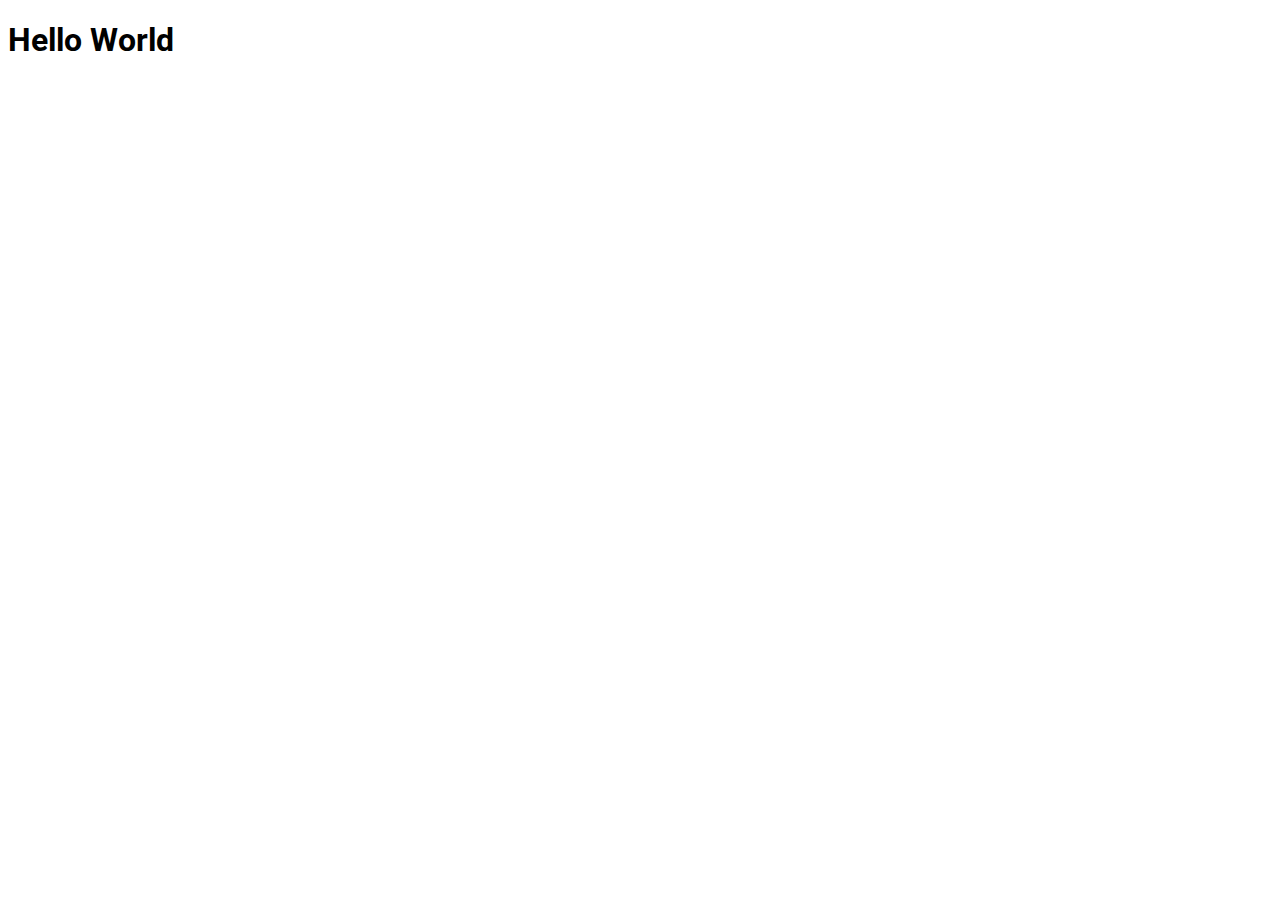
==== index.html @ cd3dbfc3 "Created files" ====
<!DOCTYPE html>
<html lang="en">
<head>
    <meta charset="UTF-8">
    <meta http-equiv="X-UA-Compatible" content="IE=edge">
    <meta name="viewport" content="width=device-width, initial-scale=1.0">
    <title>Project 0</title>
    <script src="main.js" defer></script>
    <link rel="stylesheet" href="style.css">
</head>
<body>
    <h1>Hello World</h1>
</body>
</html>
---- style.css ----
@import url('https://fonts.googleapis.com/css2?family=Roboto&display=swap');

* {
    font-family: 'Roboto', sans-serif;
}
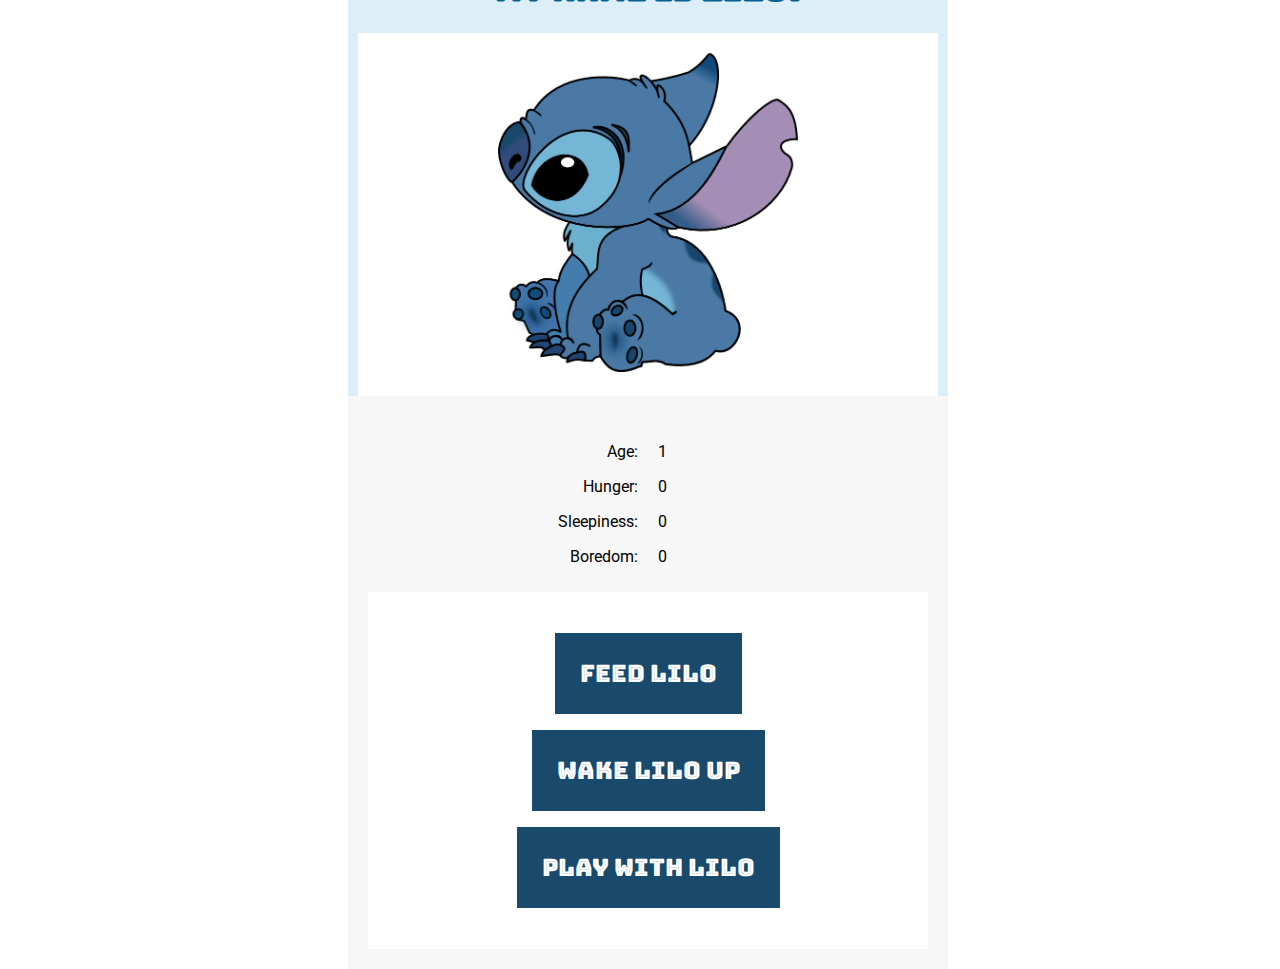
==== commit e1650704: "HTML/CSS Complete - Game has interface" ====
--- a/index.html
+++ b/index.html
@@ -9,6 +9,30 @@
     <link rel="stylesheet" href="style.css">
 </head>
 <body>
-    <h1>Hello World</h1>
+    <div class="container">
+        <div class="header"><h1>My name is <span id="pet-name">Lilo</span>!</h1></div>
+        <div class="pet-image"><img src="images/happy.png" /></div>
+        <div class="game-area">
+            <div style="display: flex; flex-direction: row;">
+                <div class="game-left">
+                    <p>Age:</p>
+                    <p>Hunger:</p>
+                    <p>Sleepiness:</p>
+                    <p>Boredom:</p>
+                </div>
+                <div class="game-right">
+                    <p id="age">1</p>
+                    <p id="hunger-text">0</p>
+                    <p id="sleepiness-text">0</p>
+                    <p id="boredom-text">0</p>
+                </div>
+            </div>
+            <div class="buttons">
+                <p><button id="hunger-btn">Feed Lilo</button></p>
+                <p><button id="sleepiness-btn">Wake Lilo Up</button></p>
+                <p><button id="boredom-btn">Play with Lilo</button></p>
+            </div>
+        </div>
+    </div>
 </body>
 </html>--- a/style.css
+++ b/style.css
@@ -1,5 +1,74 @@
-@import url('https://fonts.googleapis.com/css2?family=Roboto&display=swap');
+/*
+    Images credit: https://www.pngwing.com/en/free-png-kfbcw
+*/
 
-* {
+@import url('https://fonts.googleapis.com/css2?family=Roboto&family=Bungee+Inline&display=swap');
+
+body {
     font-family: 'Roboto', sans-serif;
+    text-align: center;
+}
+
+body {
+    width: 100%;
+    height: 100vh;
+    display: flex;
+    justify-content: center;
+    align-items: center;
+}
+
+.container {
+    display: flex;
+    flex-direction: column;
+    width: 600px;
+}
+
+.container img {
+    width: 300px;
+}
+
+.header {
+    font-family: 'Bungee Inline', cursive;
+    color: #046491;
+    background-color: #dceef7;
+}
+
+.pet-image {
+    padding: 20px;
+    border-left: 10px solid #dceef7;
+    border-right: 10px solid #dceef7;
+}
+
+.game-area {
+    display: flex;
+    flex-direction: column;
+    background-color: #f7f7f7;
+    padding: 20px;
+}
+
+.game-left {
+    width: 50%;
+    text-align: right;
+    padding: 10px;
+}
+
+.game-right {
+    width: 50%;
+    text-align: left;
+    padding: 10px;
+}
+
+.buttons {
+    padding: 25px;
+    background-color: white;
+}
+
+.buttons button {
+    background-color: #19496B;
+    padding: 25px;
+    border: 0px;
+    cursor: pointer;
+    color: white;
+    font-family: 'Bungee Inline', cursive;
+    font-size: 18pt;
 }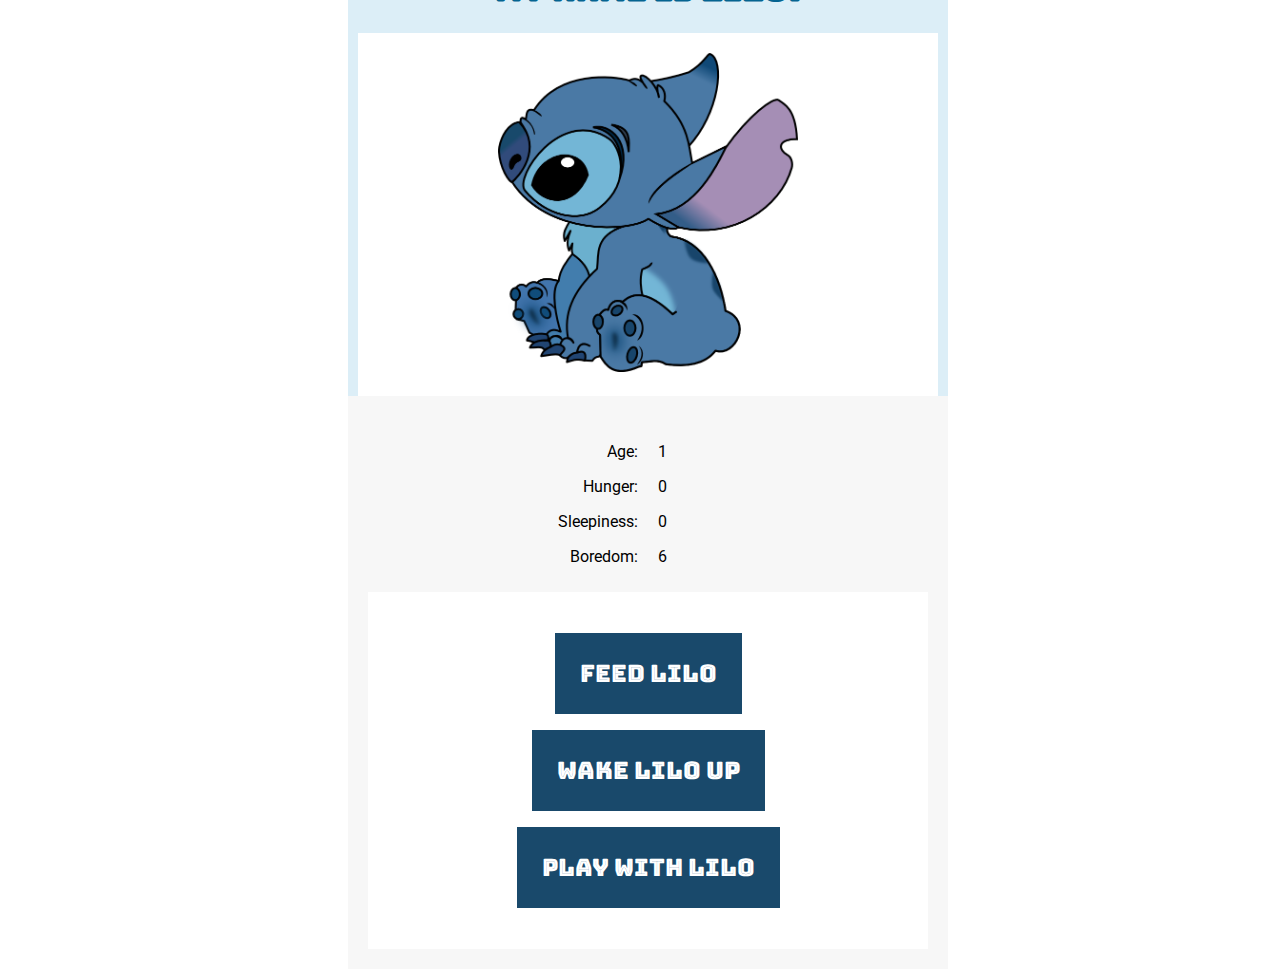
==== commit ebbba996: "Added image change functionality" ====
--- a/index.html
+++ b/index.html
@@ -11,9 +11,9 @@
 <body>
     <div class="container">
         <div class="header"><h1>My name is <span id="pet-name">Lilo</span>!</h1></div>
-        <div class="pet-image"><img src="images/happy.png" /></div>
+        <div class="pet-image"><img src="images/default.png" /></div>
         <div class="game-area">
-            <div style="display: flex; flex-direction: row;">
+            <div class="game-scores">
                 <div class="game-left">
                     <p>Age:</p>
                     <p>Hunger:</p>
--- a/style.css
+++ b/style.css
@@ -46,6 +46,10 @@
     padding: 20px;
 }
 
+.game-scores {
+    display: flex;
+}
+
 .game-left {
     width: 50%;
     text-align: right;
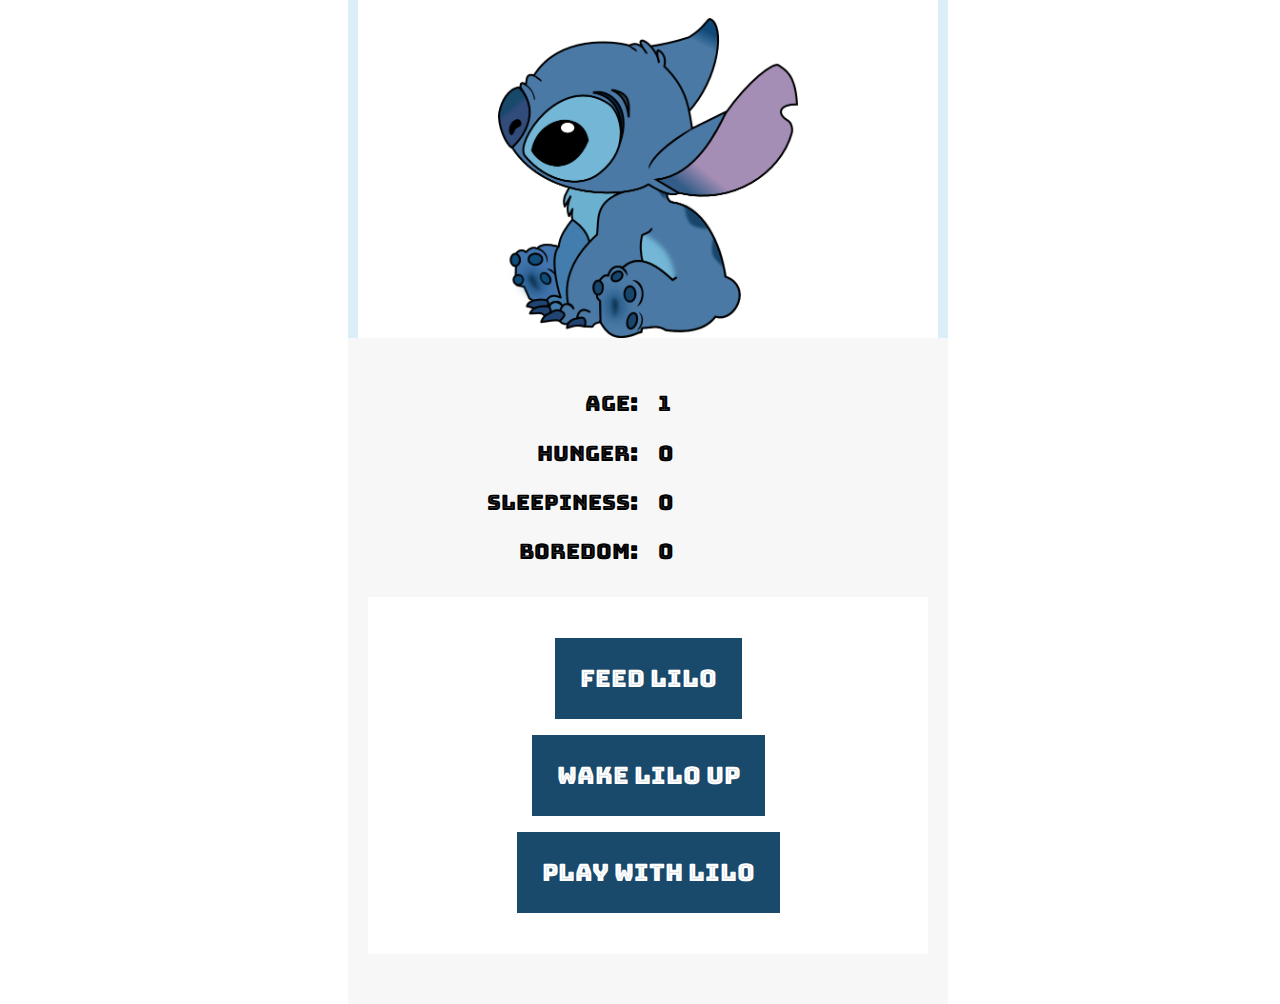
==== commit ce1a5e52: "Finishing touches, pending pet name functionality" ====
--- a/index.html
+++ b/index.html
@@ -32,6 +32,7 @@
                 <p><button id="sleepiness-btn">Wake Lilo Up</button></p>
                 <p><button id="boredom-btn">Play with Lilo</button></p>
             </div>
+            <div id="message"></div>
         </div>
     </div>
 </body>
--- a/style.css
+++ b/style.css
@@ -5,7 +5,7 @@
 @import url('https://fonts.googleapis.com/css2?family=Roboto&family=Bungee+Inline&display=swap');
 
 body {
-    font-family: 'Roboto', sans-serif;
+    font-family: 'Bungee Inline', cursive;
     text-align: center;
 }
 
@@ -37,6 +37,9 @@
     padding: 20px;
     border-left: 10px solid #dceef7;
     border-right: 10px solid #dceef7;
+    height: 300px;
+    vertical-align: middle;
+    background-color: white;
 }
 
 .game-area {
@@ -48,6 +51,7 @@
 
 .game-scores {
     display: flex;
+    font-size: 16pt;;
 }
 
 .game-left {
@@ -75,4 +79,13 @@
     color: white;
     font-family: 'Bungee Inline', cursive;
     font-size: 18pt;
+}
+
+#message {
+    font-family: 'Bungee Inline', cursive;
+    color: yellow;
+    background-color: #ba0505;
+    font-size: 24pt;
+    padding: 15px;
+    visibility: hidden;
 }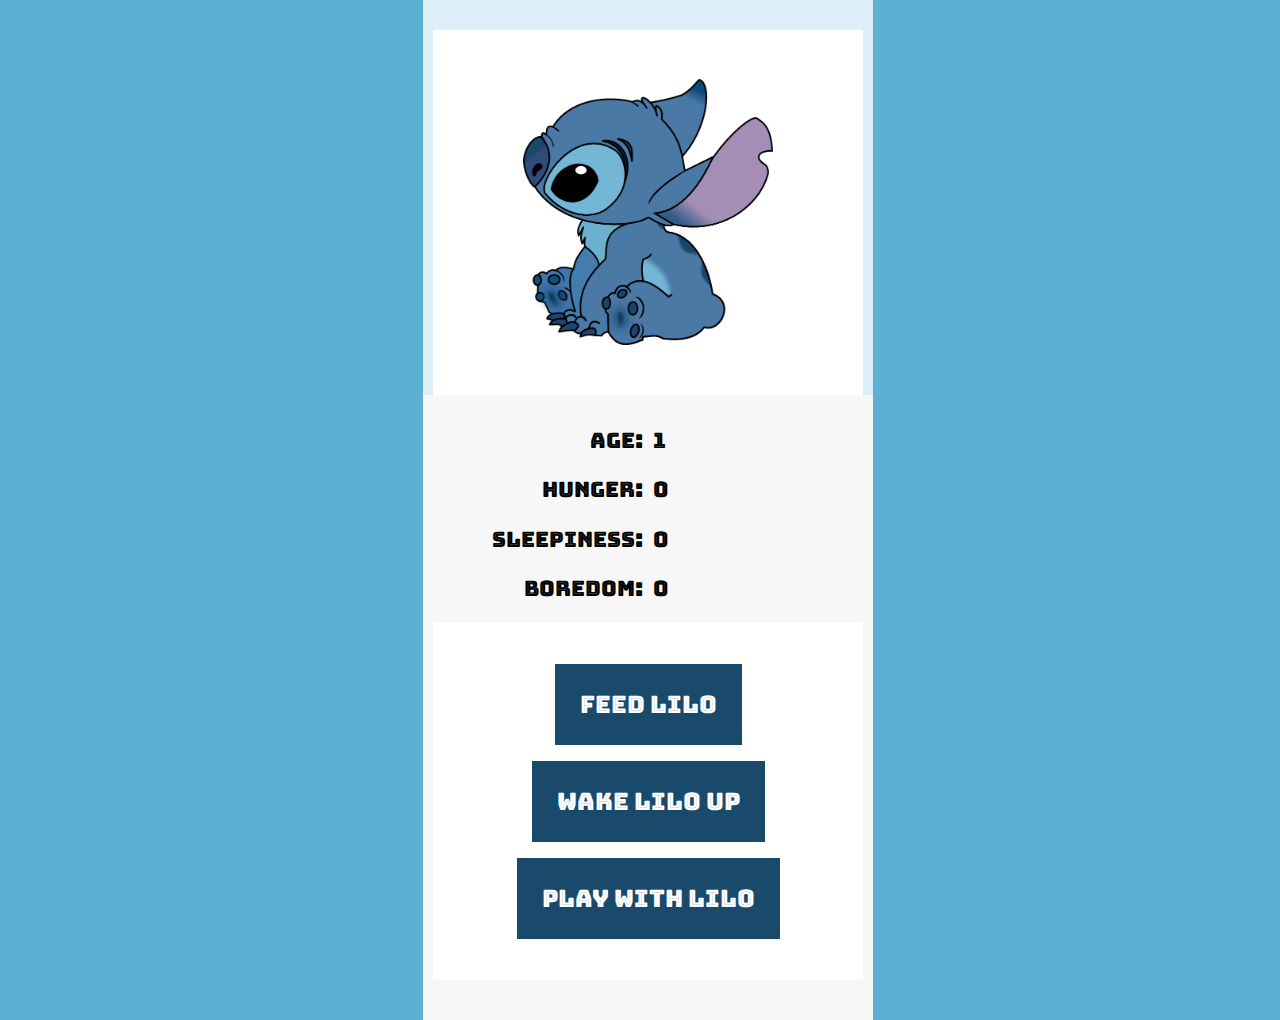
==== commit 0813a3e0: "Added name function and try again button to tamagotchi" ====
--- a/index.html
+++ b/index.html
@@ -10,6 +10,7 @@
 </head>
 <body>
     <div class="container">
+        <div style="display: flex; justify-content: left;"><input id="pet-input" placeholder="Name Here!"></div>
         <div class="header"><h1>My name is <span id="pet-name">Lilo</span>!</h1></div>
         <div class="pet-image"><img src="images/default.png" /></div>
         <div class="game-area">
--- a/style.css
+++ b/style.css
@@ -15,16 +15,17 @@
     display: flex;
     justify-content: center;
     align-items: center;
+    background-color: #5cb1d2;
 }
 
 .container {
     display: flex;
     flex-direction: column;
-    width: 600px;
+    width: 450px;
 }
 
 .container img {
-    width: 300px;
+    width: 250px;
 }
 
 .header {
@@ -34,10 +35,13 @@
 }
 
 .pet-image {
+    display: flex;
+    justify-content: center;
+    align-items: center;
     padding: 20px;
     border-left: 10px solid #dceef7;
     border-right: 10px solid #dceef7;
-    height: 300px;
+    height: 325px;
     vertical-align: middle;
     background-color: white;
 }
@@ -46,7 +50,7 @@
     display: flex;
     flex-direction: column;
     background-color: #f7f7f7;
-    padding: 20px;
+    padding: 10px;
 }
 
 .game-scores {
@@ -57,13 +61,12 @@
 .game-left {
     width: 50%;
     text-align: right;
-    padding: 10px;
 }
 
 .game-right {
     width: 50%;
     text-align: left;
-    padding: 10px;
+    padding-left: 10px;
 }
 
 .buttons {
@@ -81,6 +84,19 @@
     font-size: 18pt;
 }
 
+#pet-input {
+    text-align: left;
+    font-family: 'Bungee Inline', cursive;
+    padding: 15px;
+    width: 100px;
+    border: 0px;
+    border-radius: 5px 5px 0 0;
+}
+
+#pet-input::placeholder {
+    color: #e5e5e5;
+}
+
 #message {
     font-family: 'Bungee Inline', cursive;
     color: yellow;
@@ -88,4 +104,10 @@
     font-size: 24pt;
     padding: 15px;
     visibility: hidden;
+}
+
+.try-again {
+    padding: 25px;
+    background-color: #bfbfbf;
+    cursor: pointer;
 }